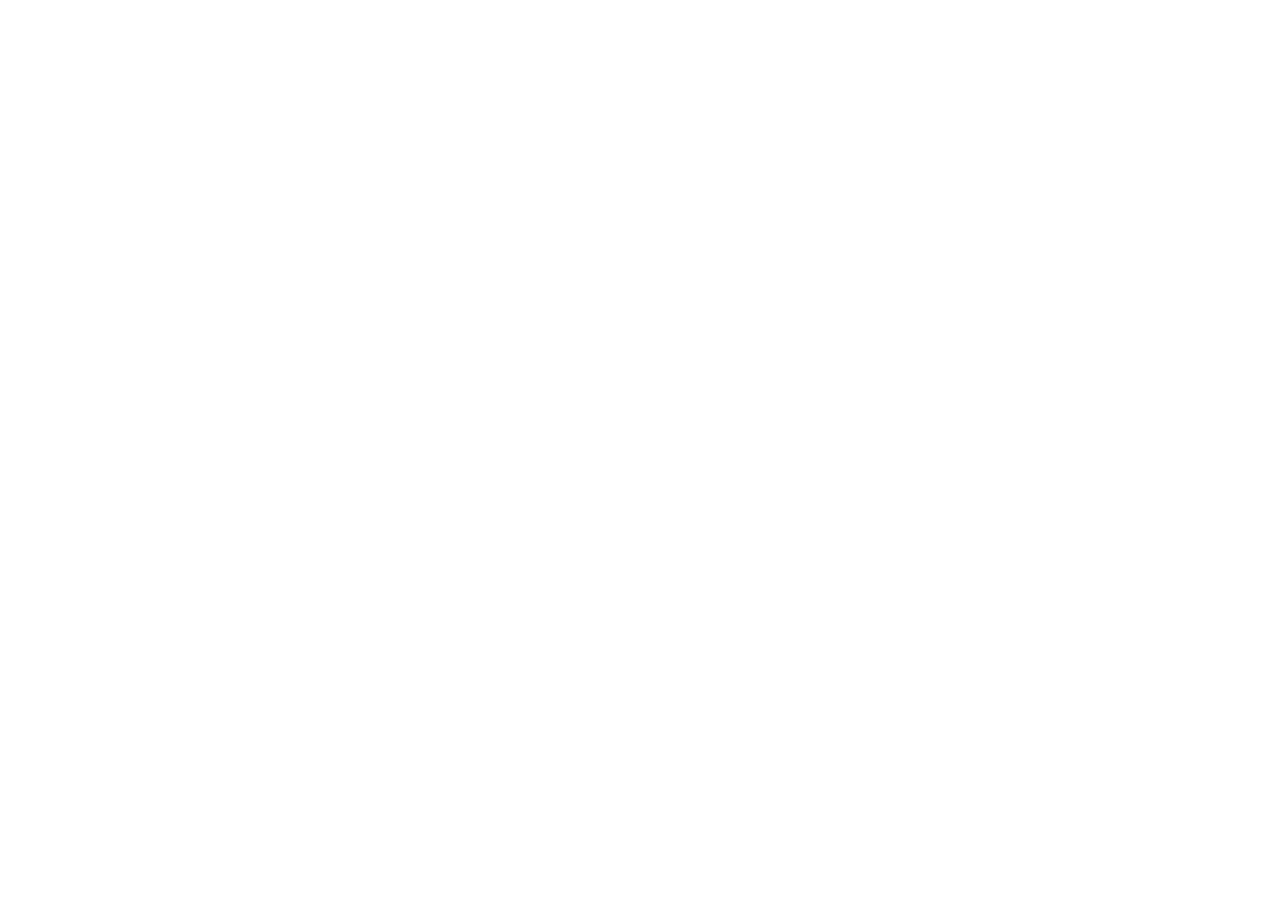
==== environment.html @ 8230621b "Add initial HTML structure for environment page" ====
<!DOCTYPE html>
<html lang="en">
  <head>
    <meta charset="UTF-8" />
    <meta name="viewport" content="width=device-width, initial-scale=1.0" />
    <title>Second Orders Impact</title>
    <link rel="stylesheet" href="environment.css" />
  </head>
  <body>
    <header></header>

    <main></main>

    <footer></footer>
  </body>
</html>
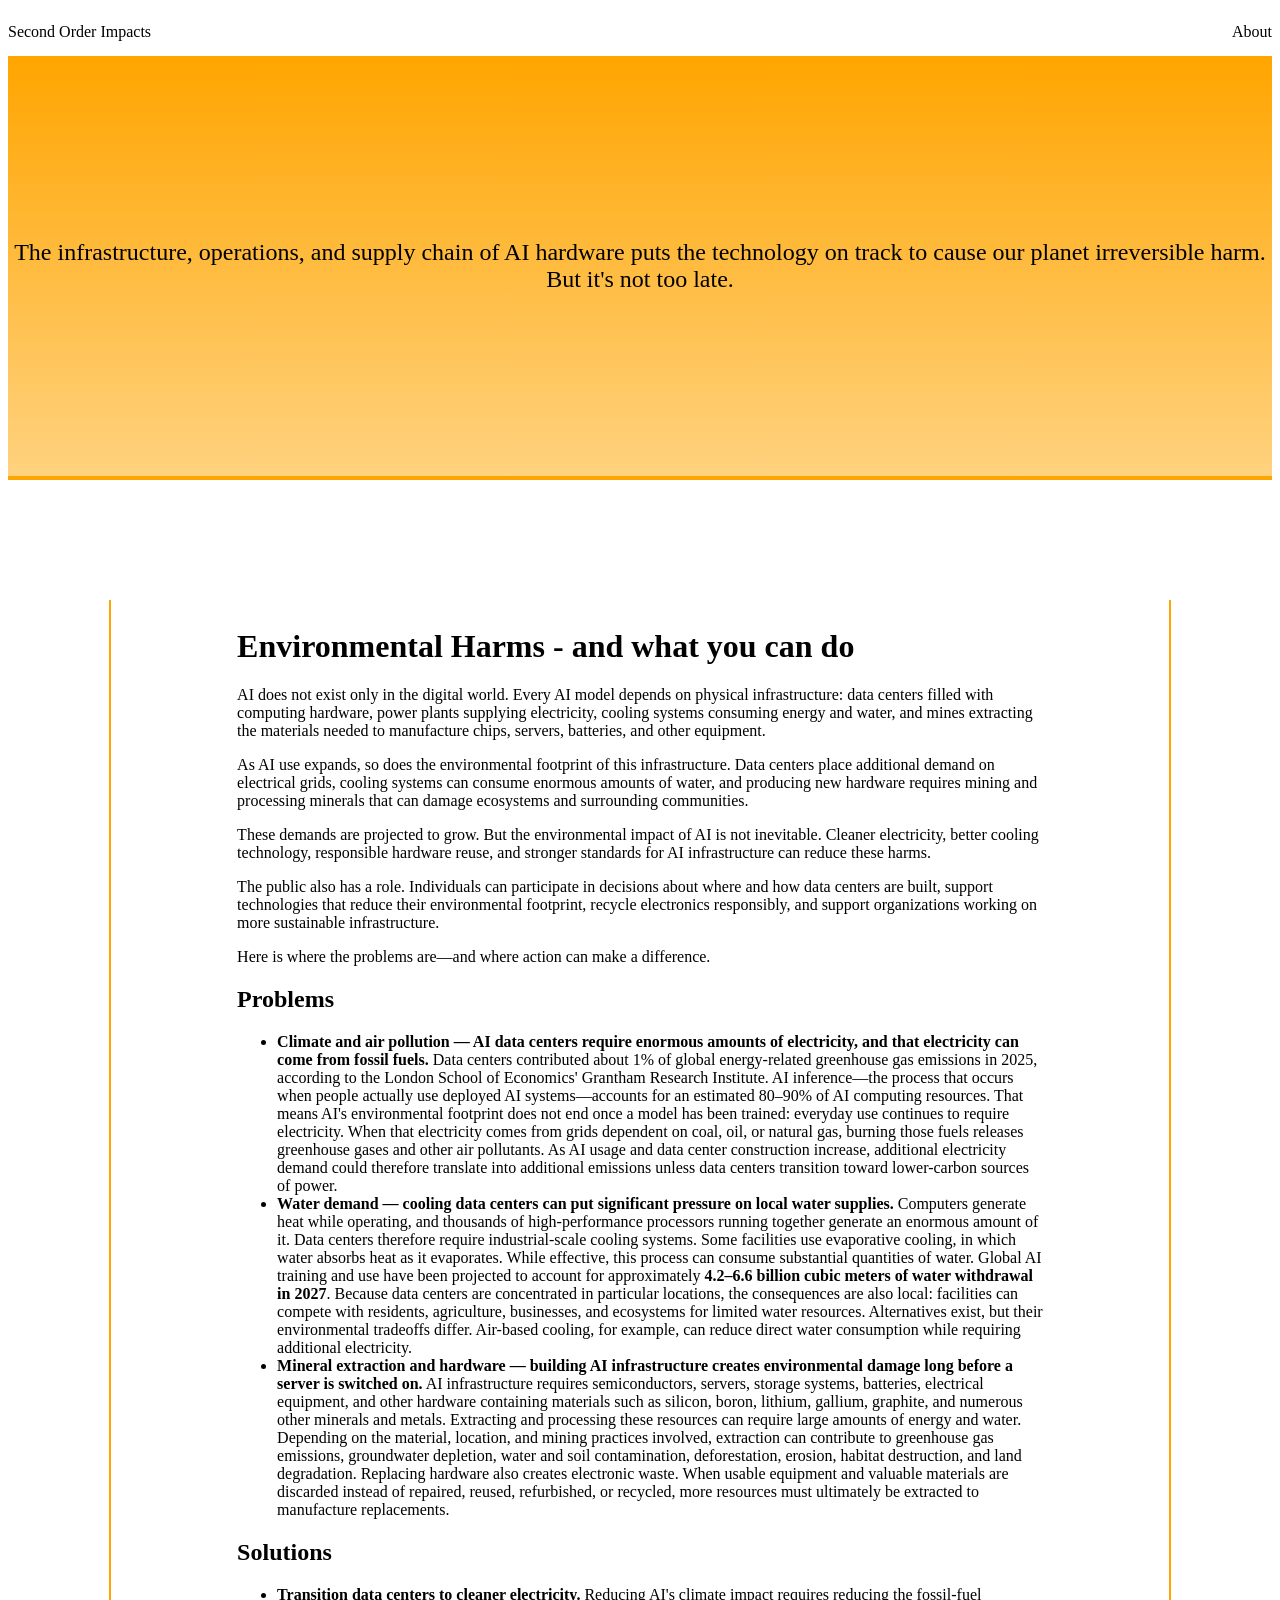
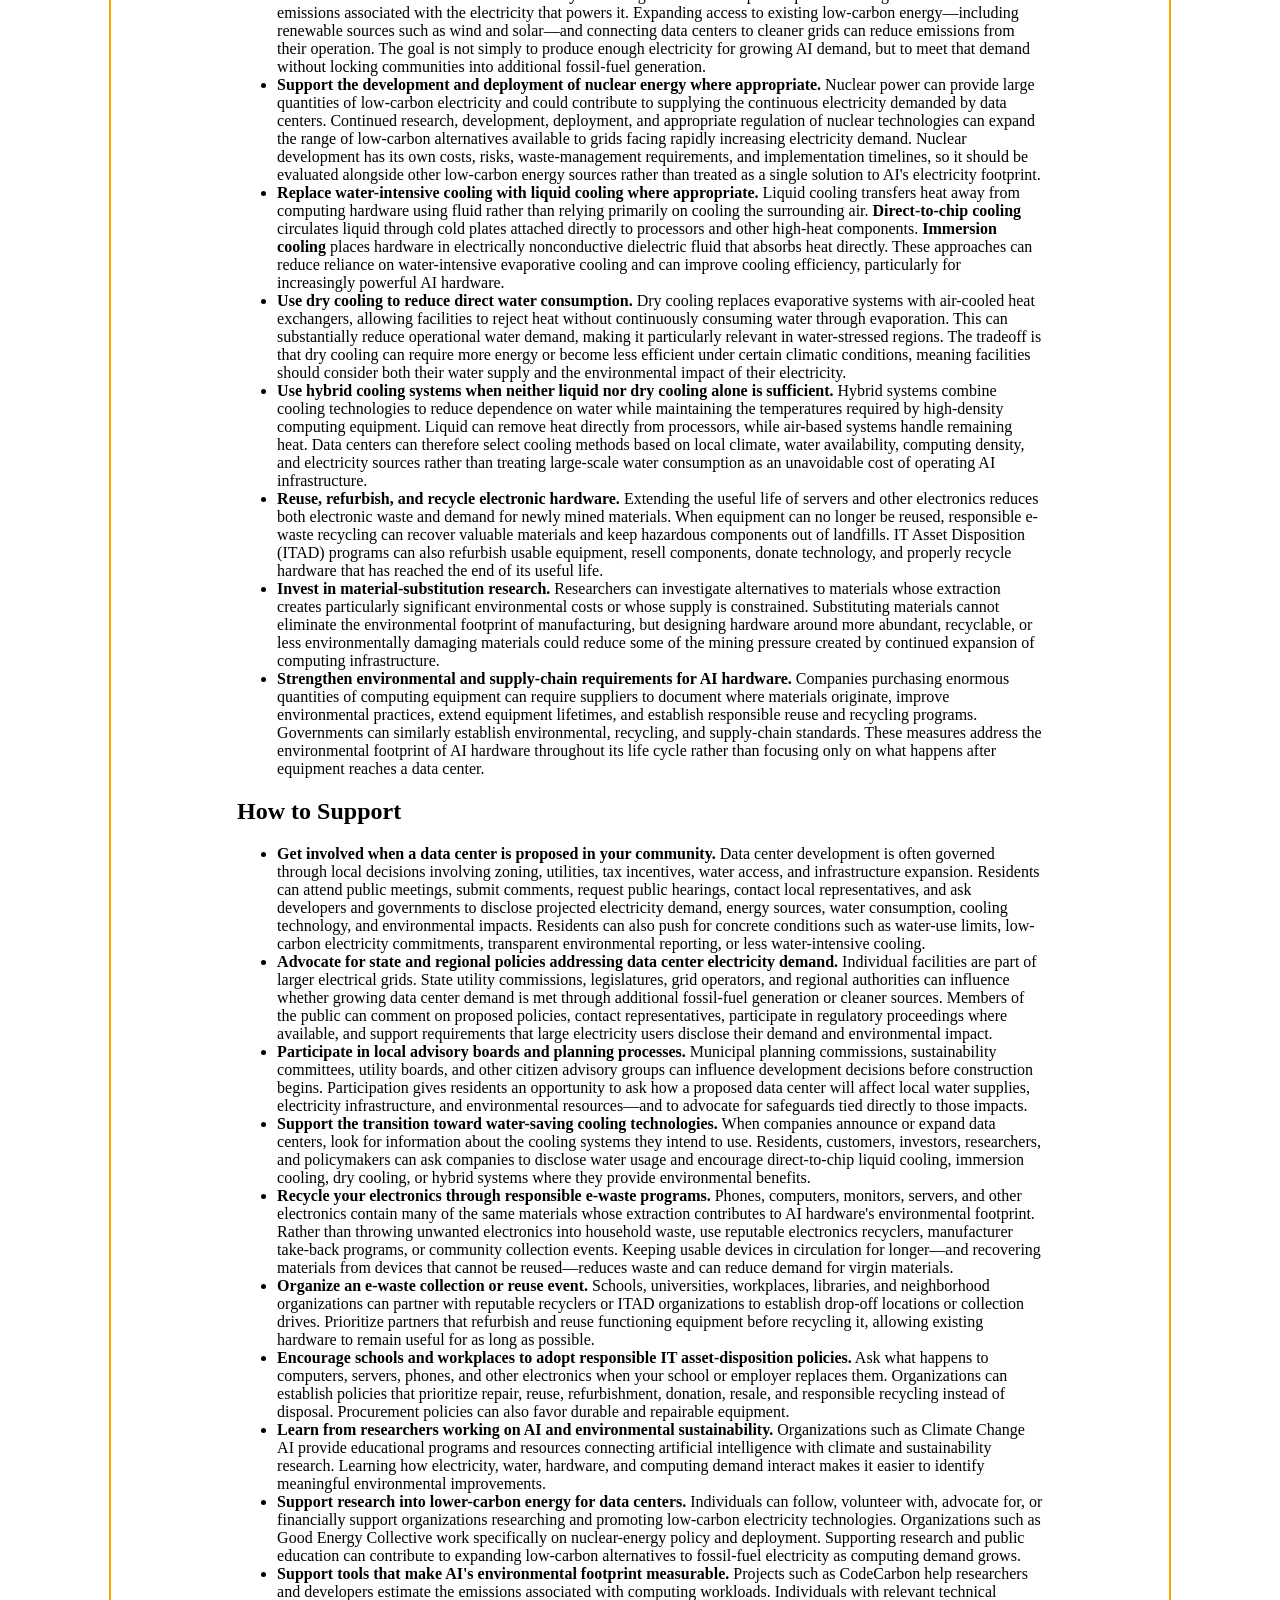
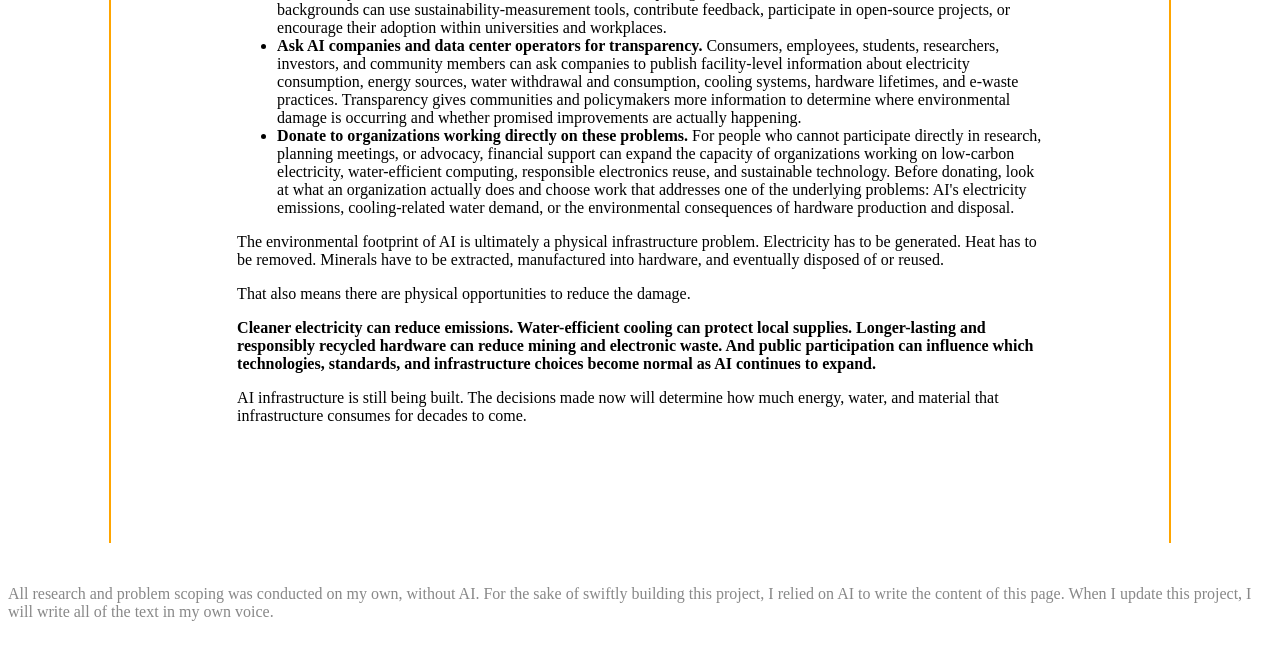
==== commit 514ef29c: "Revise environment.html with new content and styles Updated the HTML structure to include a new styl" ====
--- a/environment.html
+++ b/environment.html
@@ -4,13 +4,482 @@
     <meta charset="UTF-8" />
     <meta name="viewport" content="width=device-width, initial-scale=1.0" />
     <title>Second Orders Impact</title>
-    <link rel="stylesheet" href="environment.css" />
+    <link rel="stylesheet" href="topics.css" />
   </head>
   <body>
-    <header></header>
-
-    <main></main>
-
-    <footer></footer>
+    <header>
+      <div id="header-content">
+        <span id="header-left" class="header-span">
+          <a class="hyperlink" href="index.html">Second Order Impacts</a>
+        </span>
+        <span id="header-right" class="header-span">
+          <a>About</a>
+        </span>
+      </div>
+      <div class="separator"></div>
+    </header>
+
+    <main>
+      <div id="hook">
+        <p id="hook-text">
+          The infrastructure, operations, and supply chain of AI hardware puts
+          the technology on track to cause our planet irreversible harm.
+          <br />
+          But it's not too late.
+        </p>
+      </div>
+      <div class="separator"></div>
+      <div id="content">
+        <span id="sidebar-left" class="sidebar"></span>
+        <span id="content-text">
+          <div>
+            <h1>Environmental Harms - and what you can do</h1>
+
+            <p>
+              AI does not exist only in the digital world. Every AI model
+              depends on physical infrastructure: data centers filled with
+              computing hardware, power plants supplying electricity, cooling
+              systems consuming energy and water, and mines extracting the
+              materials needed to manufacture chips, servers, batteries, and
+              other equipment.
+            </p>
+
+            <p>
+              As AI use expands, so does the environmental footprint of this
+              infrastructure. Data centers place additional demand on electrical
+              grids, cooling systems can consume enormous amounts of water, and
+              producing new hardware requires mining and processing minerals
+              that can damage ecosystems and surrounding communities.
+            </p>
+
+            <p>
+              These demands are projected to grow. But the environmental impact
+              of AI is not inevitable. Cleaner electricity, better cooling
+              technology, responsible hardware reuse, and stronger standards for
+              AI infrastructure can reduce these harms.
+            </p>
+
+            <p>
+              The public also has a role. Individuals can participate in
+              decisions about where and how data centers are built, support
+              technologies that reduce their environmental footprint, recycle
+              electronics responsibly, and support organizations working on more
+              sustainable infrastructure.
+            </p>
+
+            <p>
+              Here is where the problems are—and where action can make a
+              difference.
+            </p>
+
+            <h2>Problems</h2>
+
+            <ul>
+              <li>
+                <strong
+                  >Climate and air pollution — AI data centers require enormous
+                  amounts of electricity, and that electricity can come from
+                  fossil fuels.</strong
+                >
+                Data centers contributed about 1% of global energy-related
+                greenhouse gas emissions in 2025, according to the London School
+                of Economics' Grantham Research Institute. AI inference—the
+                process that occurs when people actually use deployed AI
+                systems—accounts for an estimated 80–90% of AI computing
+                resources. That means AI's environmental footprint does not end
+                once a model has been trained: everyday use continues to require
+                electricity. When that electricity comes from grids dependent on
+                coal, oil, or natural gas, burning those fuels releases
+                greenhouse gases and other air pollutants. As AI usage and data
+                center construction increase, additional electricity demand
+                could therefore translate into additional emissions unless data
+                centers transition toward lower-carbon sources of power.
+              </li>
+
+              <li>
+                <strong
+                  >Water demand — cooling data centers can put significant
+                  pressure on local water supplies.</strong
+                >
+                Computers generate heat while operating, and thousands of
+                high-performance processors running together generate an
+                enormous amount of it. Data centers therefore require
+                industrial-scale cooling systems. Some facilities use
+                evaporative cooling, in which water absorbs heat as it
+                evaporates. While effective, this process can consume
+                substantial quantities of water. Global AI training and use have
+                been projected to account for approximately
+                <strong
+                  >4.2–6.6 billion cubic meters of water withdrawal in
+                  2027</strong
+                >. Because data centers are concentrated in particular
+                locations, the consequences are also local: facilities can
+                compete with residents, agriculture, businesses, and ecosystems
+                for limited water resources. Alternatives exist, but their
+                environmental tradeoffs differ. Air-based cooling, for example,
+                can reduce direct water consumption while requiring additional
+                electricity.
+              </li>
+
+              <li>
+                <strong
+                  >Mineral extraction and hardware — building AI infrastructure
+                  creates environmental damage long before a server is switched
+                  on.</strong
+                >
+                AI infrastructure requires semiconductors, servers, storage
+                systems, batteries, electrical equipment, and other hardware
+                containing materials such as silicon, boron, lithium, gallium,
+                graphite, and numerous other minerals and metals. Extracting and
+                processing these resources can require large amounts of energy
+                and water. Depending on the material, location, and mining
+                practices involved, extraction can contribute to greenhouse gas
+                emissions, groundwater depletion, water and soil contamination,
+                deforestation, erosion, habitat destruction, and land
+                degradation. Replacing hardware also creates electronic waste.
+                When usable equipment and valuable materials are discarded
+                instead of repaired, reused, refurbished, or recycled, more
+                resources must ultimately be extracted to manufacture
+                replacements.
+              </li>
+            </ul>
+
+            <h2>Solutions</h2>
+
+            <ul>
+              <li>
+                <strong>Transition data centers to cleaner electricity.</strong>
+                Reducing AI's climate impact requires reducing the fossil-fuel
+                emissions associated with the electricity that powers it.
+                Expanding access to existing low-carbon energy—including
+                renewable sources such as wind and solar—and connecting data
+                centers to cleaner grids can reduce emissions from their
+                operation. The goal is not simply to produce enough electricity
+                for growing AI demand, but to meet that demand without locking
+                communities into additional fossil-fuel generation.
+              </li>
+
+              <li>
+                <strong
+                  >Support the development and deployment of nuclear energy
+                  where appropriate.</strong
+                >
+                Nuclear power can provide large quantities of low-carbon
+                electricity and could contribute to supplying the continuous
+                electricity demanded by data centers. Continued research,
+                development, deployment, and appropriate regulation of nuclear
+                technologies can expand the range of low-carbon alternatives
+                available to grids facing rapidly increasing electricity demand.
+                Nuclear development has its own costs, risks, waste-management
+                requirements, and implementation timelines, so it should be
+                evaluated alongside other low-carbon energy sources rather than
+                treated as a single solution to AI's electricity footprint.
+              </li>
+
+              <li>
+                <strong
+                  >Replace water-intensive cooling with liquid cooling where
+                  appropriate.</strong
+                >
+                Liquid cooling transfers heat away from computing hardware using
+                fluid rather than relying primarily on cooling the surrounding
+                air. <strong>Direct-to-chip cooling</strong> circulates liquid
+                through cold plates attached directly to processors and other
+                high-heat components. <strong>Immersion cooling</strong> places
+                hardware in electrically nonconductive dielectric fluid that
+                absorbs heat directly. These approaches can reduce reliance on
+                water-intensive evaporative cooling and can improve cooling
+                efficiency, particularly for increasingly powerful AI hardware.
+              </li>
+
+              <li>
+                <strong
+                  >Use dry cooling to reduce direct water consumption.</strong
+                >
+                Dry cooling replaces evaporative systems with air-cooled heat
+                exchangers, allowing facilities to reject heat without
+                continuously consuming water through evaporation. This can
+                substantially reduce operational water demand, making it
+                particularly relevant in water-stressed regions. The tradeoff is
+                that dry cooling can require more energy or become less
+                efficient under certain climatic conditions, meaning facilities
+                should consider both their water supply and the environmental
+                impact of their electricity.
+              </li>
+
+              <li>
+                <strong
+                  >Use hybrid cooling systems when neither liquid nor dry
+                  cooling alone is sufficient.</strong
+                >
+                Hybrid systems combine cooling technologies to reduce dependence
+                on water while maintaining the temperatures required by
+                high-density computing equipment. Liquid can remove heat
+                directly from processors, while air-based systems handle
+                remaining heat. Data centers can therefore select cooling
+                methods based on local climate, water availability, computing
+                density, and electricity sources rather than treating
+                large-scale water consumption as an unavoidable cost of
+                operating AI infrastructure.
+              </li>
+
+              <li>
+                <strong
+                  >Reuse, refurbish, and recycle electronic hardware.</strong
+                >
+                Extending the useful life of servers and other electronics
+                reduces both electronic waste and demand for newly mined
+                materials. When equipment can no longer be reused, responsible
+                e-waste recycling can recover valuable materials and keep
+                hazardous components out of landfills. IT Asset Disposition
+                (ITAD) programs can also refurbish usable equipment, resell
+                components, donate technology, and properly recycle hardware
+                that has reached the end of its useful life.
+              </li>
+
+              <li>
+                <strong>Invest in material-substitution research.</strong>
+                Researchers can investigate alternatives to materials whose
+                extraction creates particularly significant environmental costs
+                or whose supply is constrained. Substituting materials cannot
+                eliminate the environmental footprint of manufacturing, but
+                designing hardware around more abundant, recyclable, or less
+                environmentally damaging materials could reduce some of the
+                mining pressure created by continued expansion of computing
+                infrastructure.
+              </li>
+
+              <li>
+                <strong
+                  >Strengthen environmental and supply-chain requirements for AI
+                  hardware.</strong
+                >
+                Companies purchasing enormous quantities of computing equipment
+                can require suppliers to document where materials originate,
+                improve environmental practices, extend equipment lifetimes, and
+                establish responsible reuse and recycling programs. Governments
+                can similarly establish environmental, recycling, and
+                supply-chain standards. These measures address the environmental
+                footprint of AI hardware throughout its life cycle rather than
+                focusing only on what happens after equipment reaches a data
+                center.
+              </li>
+            </ul>
+
+            <h2>How to Support</h2>
+
+            <ul>
+              <li>
+                <strong
+                  >Get involved when a data center is proposed in your
+                  community.</strong
+                >
+                Data center development is often governed through local
+                decisions involving zoning, utilities, tax incentives, water
+                access, and infrastructure expansion. Residents can attend
+                public meetings, submit comments, request public hearings,
+                contact local representatives, and ask developers and
+                governments to disclose projected electricity demand, energy
+                sources, water consumption, cooling technology, and
+                environmental impacts. Residents can also push for concrete
+                conditions such as water-use limits, low-carbon electricity
+                commitments, transparent environmental reporting, or less
+                water-intensive cooling.
+              </li>
+
+              <li>
+                <strong
+                  >Advocate for state and regional policies addressing data
+                  center electricity demand.</strong
+                >
+                Individual facilities are part of larger electrical grids. State
+                utility commissions, legislatures, grid operators, and regional
+                authorities can influence whether growing data center demand is
+                met through additional fossil-fuel generation or cleaner
+                sources. Members of the public can comment on proposed policies,
+                contact representatives, participate in regulatory proceedings
+                where available, and support requirements that large electricity
+                users disclose their demand and environmental impact.
+              </li>
+
+              <li>
+                <strong
+                  >Participate in local advisory boards and planning
+                  processes.</strong
+                >
+                Municipal planning commissions, sustainability committees,
+                utility boards, and other citizen advisory groups can influence
+                development decisions before construction begins. Participation
+                gives residents an opportunity to ask how a proposed data center
+                will affect local water supplies, electricity infrastructure,
+                and environmental resources—and to advocate for safeguards tied
+                directly to those impacts.
+              </li>
+
+              <li>
+                <strong
+                  >Support the transition toward water-saving cooling
+                  technologies.</strong
+                >
+                When companies announce or expand data centers, look for
+                information about the cooling systems they intend to use.
+                Residents, customers, investors, researchers, and policymakers
+                can ask companies to disclose water usage and encourage
+                direct-to-chip liquid cooling, immersion cooling, dry cooling,
+                or hybrid systems where they provide environmental benefits.
+              </li>
+
+              <li>
+                <strong
+                  >Recycle your electronics through responsible e-waste
+                  programs.</strong
+                >
+                Phones, computers, monitors, servers, and other electronics
+                contain many of the same materials whose extraction contributes
+                to AI hardware's environmental footprint. Rather than throwing
+                unwanted electronics into household waste, use reputable
+                electronics recyclers, manufacturer take-back programs, or
+                community collection events. Keeping usable devices in
+                circulation for longer—and recovering materials from devices
+                that cannot be reused—reduces waste and can reduce demand for
+                virgin materials.
+              </li>
+
+              <li>
+                <strong>Organize an e-waste collection or reuse event.</strong>
+                Schools, universities, workplaces, libraries, and neighborhood
+                organizations can partner with reputable recyclers or ITAD
+                organizations to establish drop-off locations or collection
+                drives. Prioritize partners that refurbish and reuse functioning
+                equipment before recycling it, allowing existing hardware to
+                remain useful for as long as possible.
+              </li>
+
+              <li>
+                <strong
+                  >Encourage schools and workplaces to adopt responsible IT
+                  asset-disposition policies.</strong
+                >
+                Ask what happens to computers, servers, phones, and other
+                electronics when your school or employer replaces them.
+                Organizations can establish policies that prioritize repair,
+                reuse, refurbishment, donation, resale, and responsible
+                recycling instead of disposal. Procurement policies can also
+                favor durable and repairable equipment.
+              </li>
+
+              <li>
+                <strong
+                  >Learn from researchers working on AI and environmental
+                  sustainability.</strong
+                >
+                Organizations such as Climate Change AI provide educational
+                programs and resources connecting artificial intelligence with
+                climate and sustainability research. Learning how electricity,
+                water, hardware, and computing demand interact makes it easier
+                to identify meaningful environmental improvements.
+              </li>
+
+              <li>
+                <strong
+                  >Support research into lower-carbon energy for data
+                  centers.</strong
+                >
+                Individuals can follow, volunteer with, advocate for, or
+                financially support organizations researching and promoting
+                low-carbon electricity technologies. Organizations such as Good
+                Energy Collective work specifically on nuclear-energy policy and
+                deployment. Supporting research and public education can
+                contribute to expanding low-carbon alternatives to fossil-fuel
+                electricity as computing demand grows.
+              </li>
+
+              <li>
+                <strong
+                  >Support tools that make AI's environmental footprint
+                  measurable.</strong
+                >
+                Projects such as CodeCarbon help researchers and developers
+                estimate the emissions associated with computing workloads.
+                Individuals with relevant technical backgrounds can use
+                sustainability-measurement tools, contribute feedback,
+                participate in open-source projects, or encourage their adoption
+                within universities and workplaces.
+              </li>
+
+              <li>
+                <strong
+                  >Ask AI companies and data center operators for
+                  transparency.</strong
+                >
+                Consumers, employees, students, researchers, investors, and
+                community members can ask companies to publish facility-level
+                information about electricity consumption, energy sources, water
+                withdrawal and consumption, cooling systems, hardware lifetimes,
+                and e-waste practices. Transparency gives communities and
+                policymakers more information to determine where environmental
+                damage is occurring and whether promised improvements are
+                actually happening.
+              </li>
+
+              <li>
+                <strong
+                  >Donate to organizations working directly on these
+                  problems.</strong
+                >
+                For people who cannot participate directly in research, planning
+                meetings, or advocacy, financial support can expand the capacity
+                of organizations working on low-carbon electricity,
+                water-efficient computing, responsible electronics reuse, and
+                sustainable technology. Before donating, look at what an
+                organization actually does and choose work that addresses one of
+                the underlying problems: AI's electricity emissions,
+                cooling-related water demand, or the environmental consequences
+                of hardware production and disposal.
+              </li>
+            </ul>
+
+            <p>
+              The environmental footprint of AI is ultimately a physical
+              infrastructure problem. Electricity has to be generated. Heat has
+              to be removed. Minerals have to be extracted, manufactured into
+              hardware, and eventually disposed of or reused.
+            </p>
+
+            <p>
+              That also means there are physical opportunities to reduce the
+              damage.
+            </p>
+
+            <p>
+              <strong>
+                Cleaner electricity can reduce emissions. Water-efficient
+                cooling can protect local supplies. Longer-lasting and
+                responsibly recycled hardware can reduce mining and electronic
+                waste. And public participation can influence which
+                technologies, standards, and infrastructure choices become
+                normal as AI continues to expand.
+              </strong>
+            </p>
+
+            <p>
+              AI infrastructure is still being built. The decisions made now
+              will determine how much energy, water, and material that
+              infrastructure consumes for decades to come.
+            </p>
+          </div>
+        </span>
+        <span id="sidebar-right" class="sidebar"></span>
+      </div>
+    </main>
+
+    <footer>
+      <p>
+        All research and problem scoping was conducted on my own, without AI.
+        For the sake of swiftly building this project, I relied on AI to write
+        the content of this page. When I update this project, I will write all
+        of the text in my own voice.
+      </p>
+    </footer>
   </body>
 </html>
--- a/topics.css
+++ b/topics.css
@@ -0,0 +1,77 @@
+header {
+  width: 100%;
+  height: 48px;
+}
+
+#header-content {
+  width: 100%;
+  height: 100%;
+  display: flex;
+  align-items: center;
+  justify-content: space-between;
+}
+
+.header-span {
+  display: flex;
+  align-items: center;
+}
+
+.hyperlink {
+  text-decoration: none;
+  color: black;
+}
+
+#hook {
+  width: 100%;
+  height: 420px;
+  display: flex;
+  align-items: center;
+  justify-content: center;
+  background-image: linear-gradient(to bottom, orange, #ffd27f);
+}
+
+#hook-text {
+  font-size: 24px;
+  text-align: center;
+}
+
+.separator {
+  width: 100%;
+  height: 4px;
+  background-color: orange;
+}
+
+#content {
+  width: 100%;
+  height: auto;
+  display: flex;
+}
+
+.sidebar {
+  width: 10%;
+  margin-top: 120px;
+  margin-bottom: 24px;
+}
+
+#sidebar-left {
+  border-right: 2px solid orange;
+  justify-self: left;
+}
+
+#sidebar-right {
+  border-left: 2px solid orange;
+  justify-self: right;
+}
+
+#content-text {
+  width: 80%;
+  padding: 10%;
+}
+
+footer {
+  height: 72px;
+  display: flex;
+  justify-content: center;
+  align-items: center;
+  color: #888888;
+}
